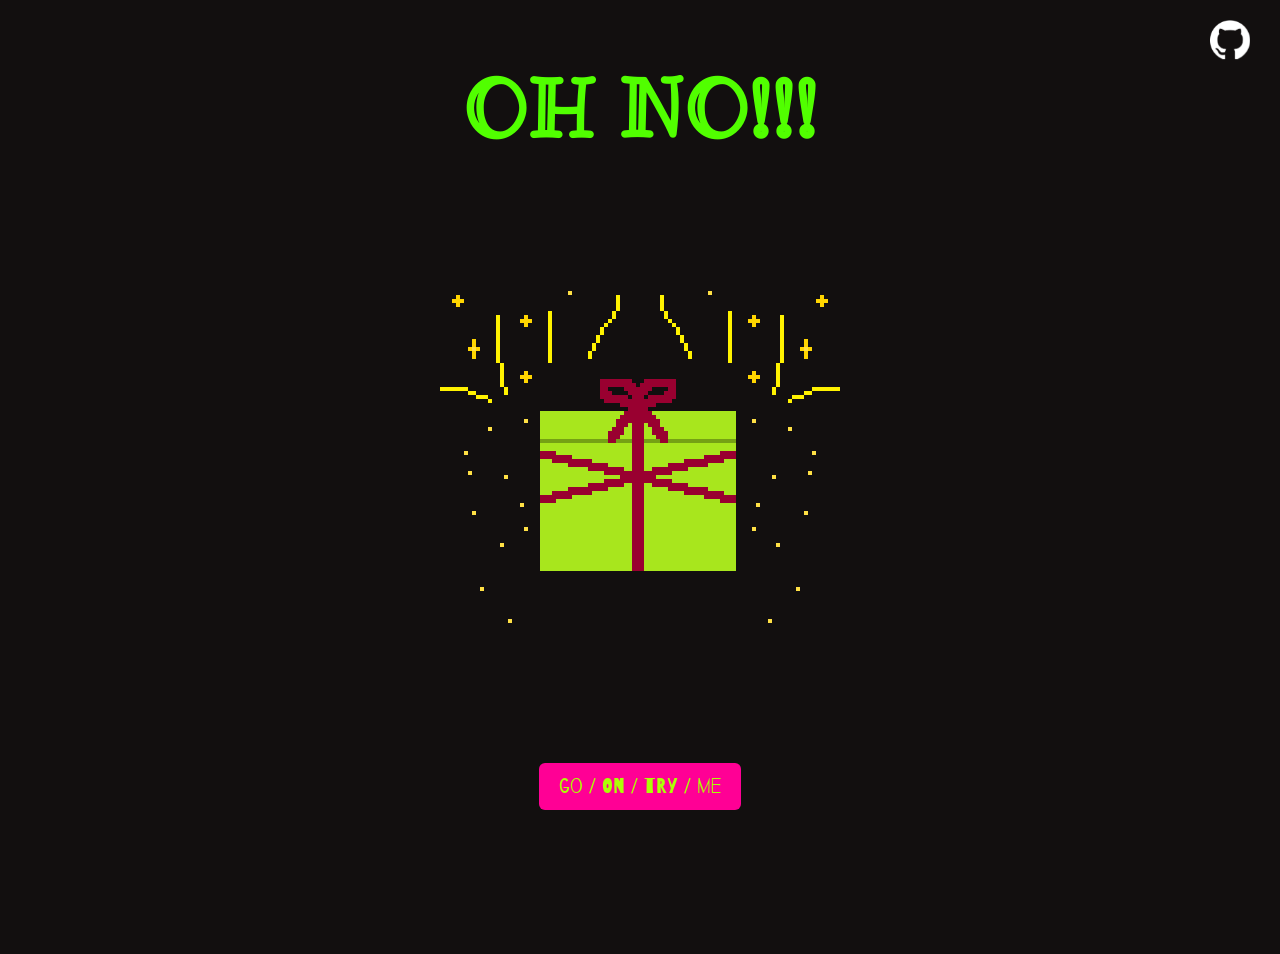
==== broken.html @ c2dd7124 "cake and cat-api" ====
<!DOCTYPE html>
<html lang="en">
	<head>
		<meta charset="UTF-8">
		<title>The Corrupt Website</title>
		<link rel="stylesheet" href="corruptedstyle.css">
		<link rel="preconnect" href="https://fonts.googleapis.com">
		<link rel="preconnect" href="https://fonts.gstatic.com" crossorigin>
		<link href="https://fonts.googleapis.com/css2?family=Barrio&family=Ribeye+Marrow&display=swap" rel="stylesheet">
	</head>

	<body>
		<h1 id="text">OH NO!!!</h1>

		<button id="button">go / on / try / me</button>

		<a href="https://github.com/Memore-is/The-Nothing-Website" target="_blank">
			<img src="github-mark-white.png" id="mark"/>
		</a>

		<img src="giftbox.gif" id="giftbox"/>

		<script src="corruptedscript.js"></script>
	</body>
</html>
---- corruptedstyle.css ----
body {
    background: rgb(18, 15, 15);
    color: #51ff00;
    font-family: 'Ribeye Marrow', system-ui;
    font-size: 40px;
    height: 100vh;
    margin: 0;
    overflow: hidden;
  }
  
  h1 {
    text-align: center;
  }
  
  button {
    background-color: rgb(255, 0, 149);
    color: #acff06;
    font-size: 20px;
    font-family: 'Barrio', system-ui;
    border: none;
    border-radius: 6px;
  
    position: absolute;
    bottom: 10%;
    left: 50%;
    transform: translateX(-50%);
    cursor: pointer;
    padding: 12px 20px;
  }
  
  #mark {
    position: fixed;
    top: 20px;
    right: 30px;
    width: 40px;
    cursor: pointer;
  }
  
  #giftbox {
    width: 10em;
    position: absolute;
    bottom: 25%;
    left: 50%;
    transform: translateX(-50%);
    cursor: pointer;
  }
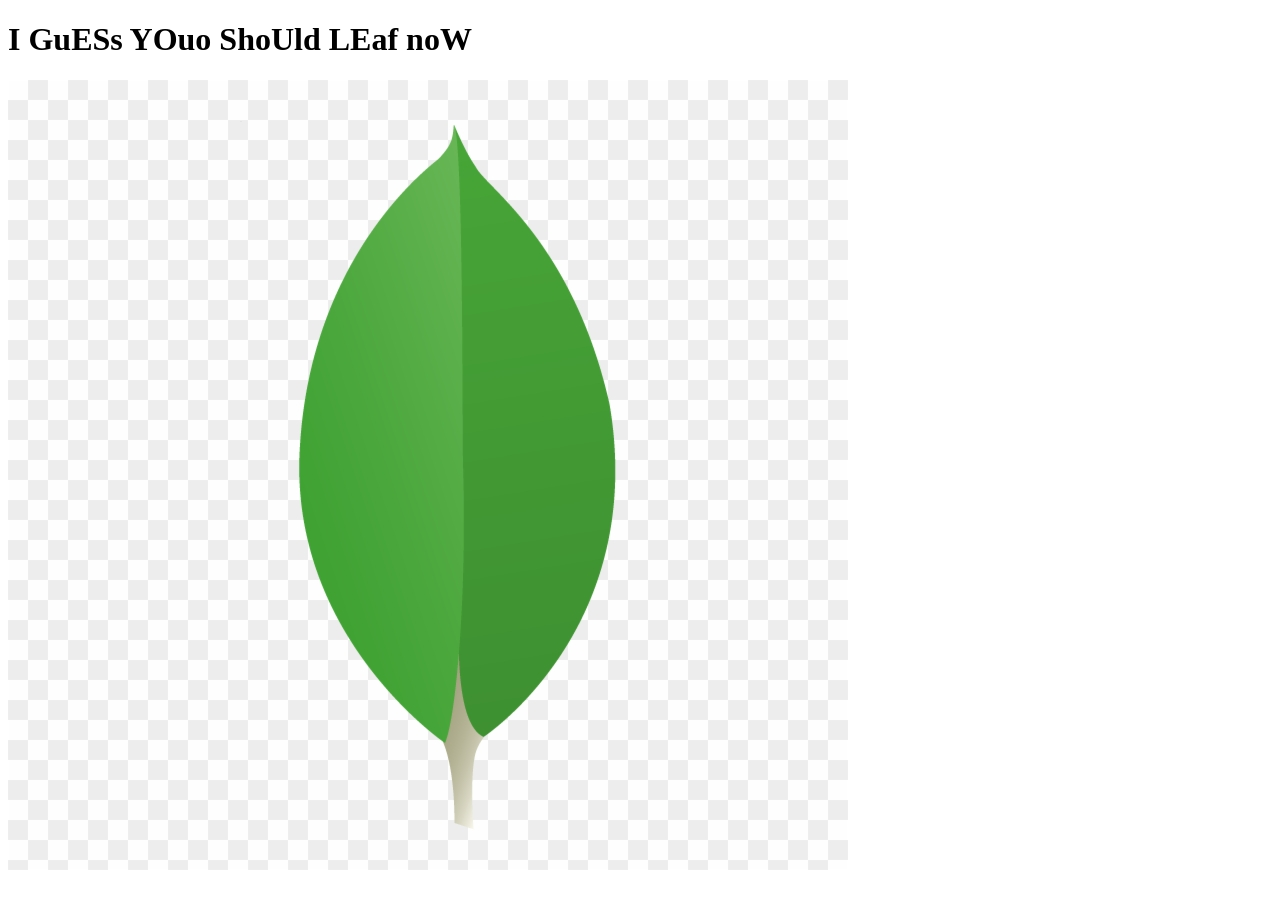
==== commit df07462e: "leaf" ====
--- a/broken.html
+++ b/broken.html
@@ -3,23 +3,13 @@
 	<head>
 		<meta charset="UTF-8">
 		<title>The Corrupt Website</title>
-		<link rel="stylesheet" href="corruptedstyle.css">
-		<link rel="preconnect" href="https://fonts.googleapis.com">
-		<link rel="preconnect" href="https://fonts.gstatic.com" crossorigin>
-		<link href="https://fonts.googleapis.com/css2?family=Barrio&family=Ribeye+Marrow&display=swap" rel="stylesheet">
 	</head>
 
 	<body>
-		<h1 id="text">OH NO!!!</h1>
+		<h1 id="text">I GuESs YOuo ShoUld LEaf noW</h1>
 
-		<button id="button">go / on / try / me</button>
-
-		<a href="https://github.com/Memore-is/The-Nothing-Website" target="_blank">
-			<img src="github-mark-white.png" id="mark"/>
+		<a href="https://en.wikipedia.org/wiki/Leaf">
+			<img src="Leaf.png" id="mark"/>
 		</a>
-
-		<img src="giftbox.gif" id="giftbox"/>
-
-		<script src="corruptedscript.js"></script>
 	</body>
-</html>+</html> 
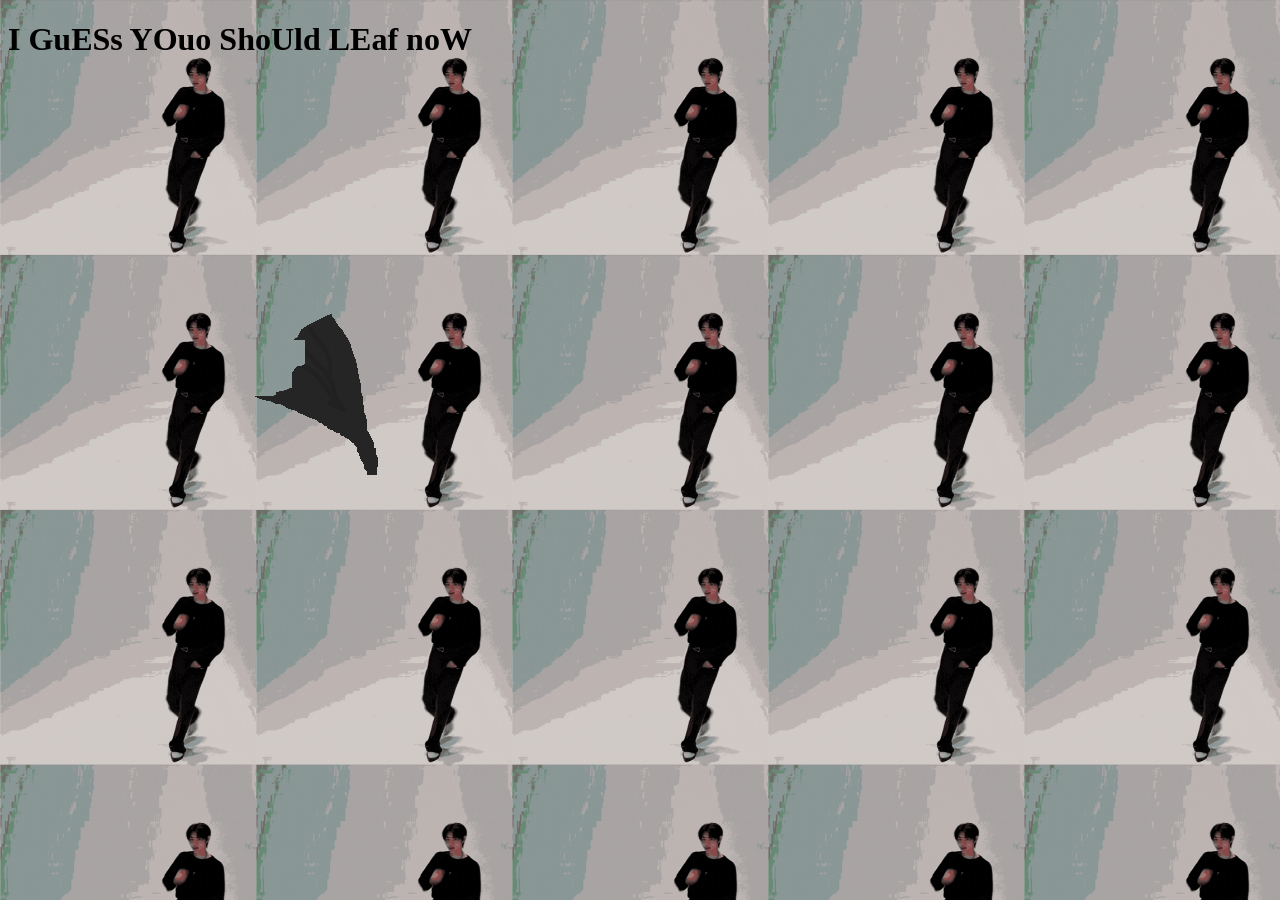
==== commit 0f6d5848: "gifs" ====
--- a/broken.html
+++ b/broken.html
@@ -3,13 +3,20 @@
 	<head>
 		<meta charset="UTF-8">
 		<title>The Corrupt Website</title>
+		<style>
+			body {
+				background-image: url(Sunghooned.gif);
+				background-repeat: repeat;
+				background-size: 20%;
+			}
+		</style>
 	</head>
 
 	<body>
 		<h1 id="text">I GuESs YOuo ShoUld LEaf noW</h1>
 
 		<a href="https://en.wikipedia.org/wiki/Leaf">
-			<img src="Leaf.png" id="mark"/>
+			<img src="Leaf.gif" id="mark"/>
 		</a>
 	</body>
 </html> 
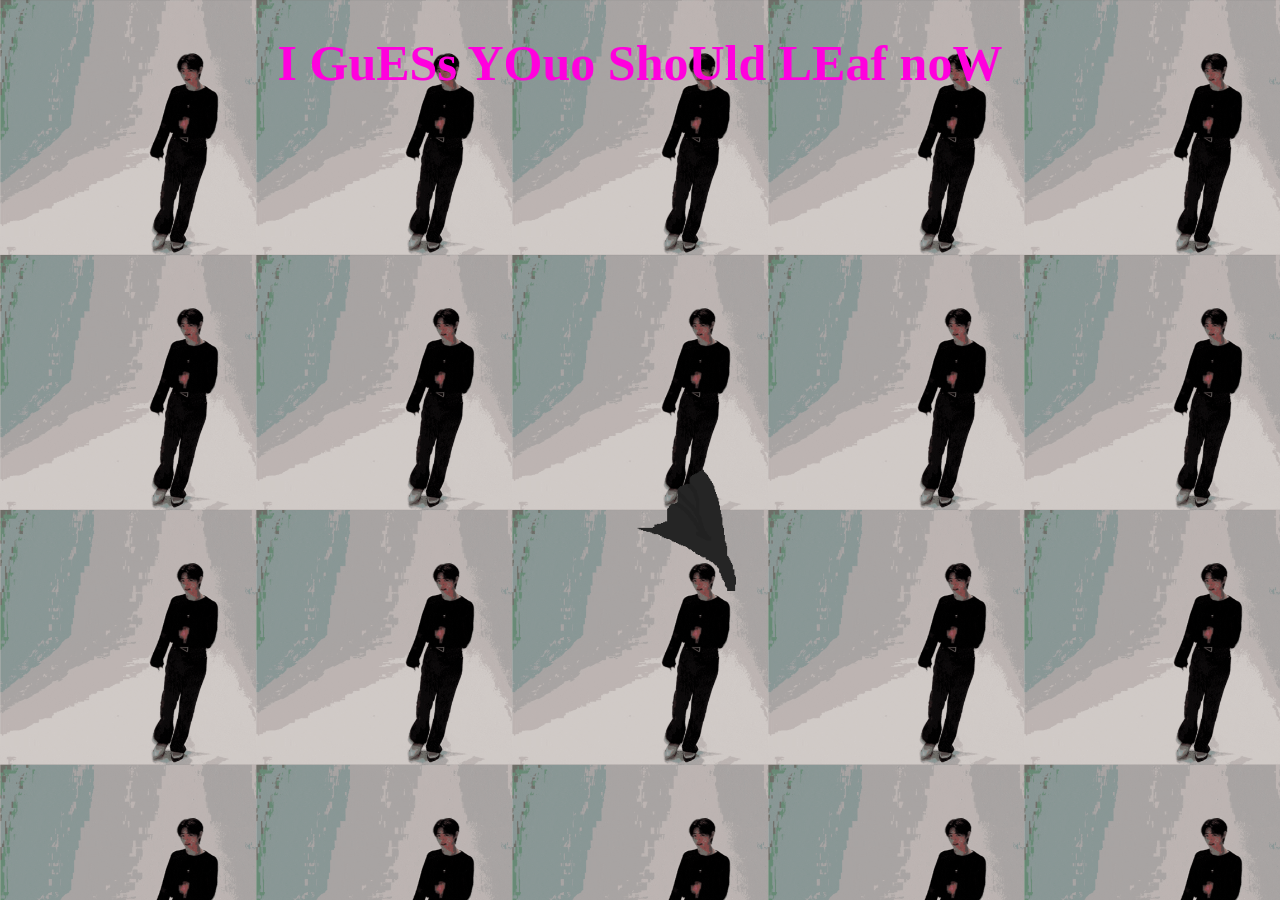
==== commit 88ce7d6d: "lnew css file for broken thingy + centered + readme update" ====
--- a/broken.html
+++ b/broken.html
@@ -3,20 +3,14 @@
 	<head>
 		<meta charset="UTF-8">
 		<title>The Corrupt Website</title>
-		<style>
-			body {
-				background-image: url(Sunghooned.gif);
-				background-repeat: repeat;
-				background-size: 20%;
-			}
-		</style>
+		<link rel="stylesheet" href="broken.css">
 	</head>
 
 	<body>
-		<h1 id="text">I GuESs YOuo ShoUld LEaf noW</h1>
+		<h1>I GuESs YOuo ShoUld LEaf noW</h1>
 
 		<a href="https://en.wikipedia.org/wiki/Leaf">
 			<img src="Leaf.gif" id="mark"/>
 		</a>
 	</body>
-</html> +</html>
--- a/broken.css
+++ b/broken.css
@@ -0,0 +1,20 @@
+body {
+  background-image: url(Sunghooned.gif);
+  background-repeat: repeat;
+  background-size: 20%;
+}
+
+h1 {
+  text-align: center;
+  color: rgb(255, 0, 221);
+  font-size: 50px;
+}
+
+#mark {
+  width: 25em;
+  position: absolute;
+  bottom: 25%;
+  left: 50%;
+  transform: translateX(-50%);
+  cursor: pointer;
+}
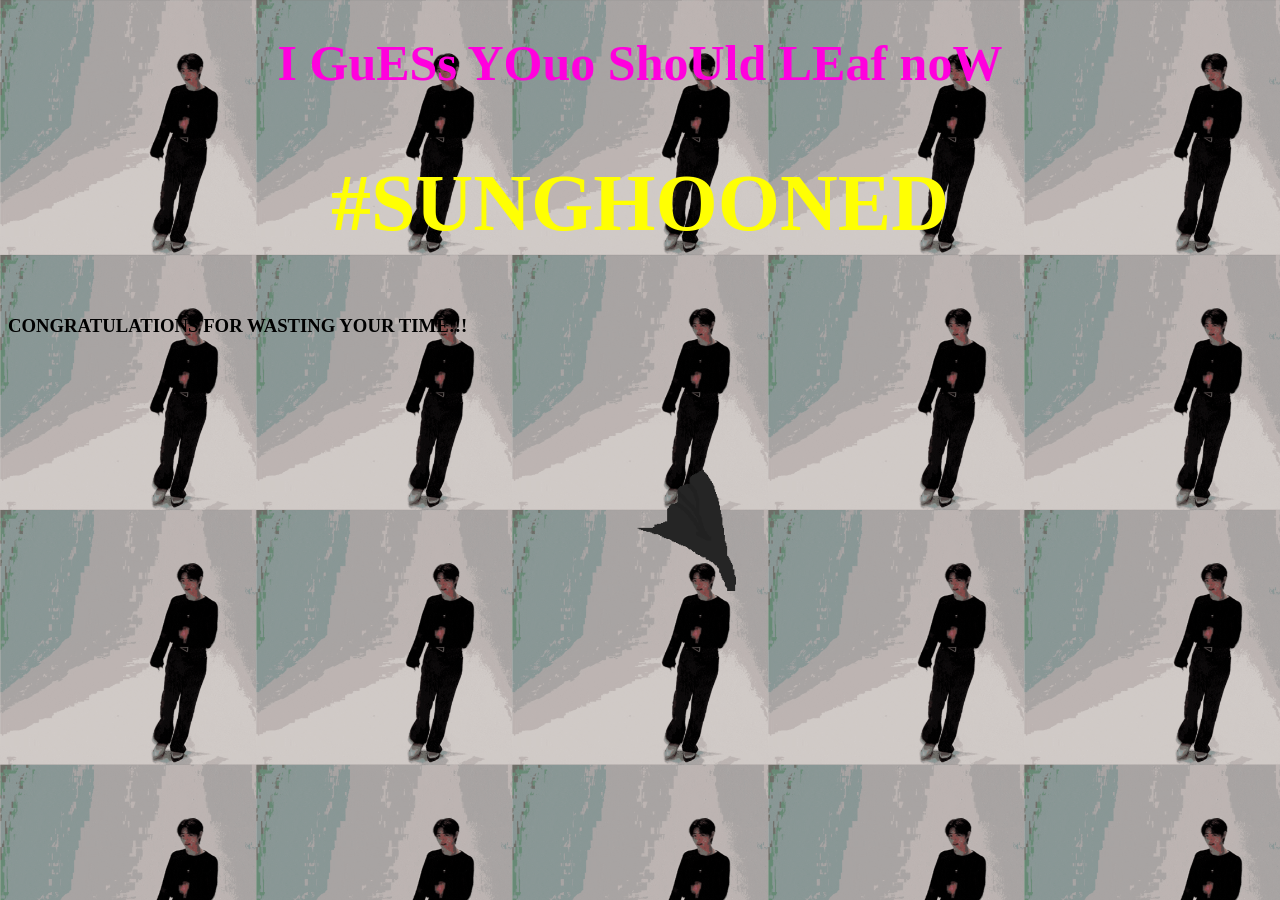
==== commit a7cb55ee: "out of ideas but more text" ====
--- a/broken.html
+++ b/broken.html
@@ -12,5 +12,8 @@
 		<a href="https://en.wikipedia.org/wiki/Leaf">
 			<img src="Leaf.gif" id="mark"/>
 		</a>
+
+		<h2>#SUNGHOONED</h2>
+		<h3>CONGRATULATIONS FOR WASTING YOUR TIME!!!</h3>
 	</body>
 </html>
--- a/broken.css
+++ b/broken.css
@@ -10,6 +10,12 @@
   font-size: 50px;
 }
 
+h2 {
+  text-align: center;
+  color: rgb(255, 255, 3);
+  font-size: 80px;
+}
+
 #mark {
   width: 25em;
   position: absolute;
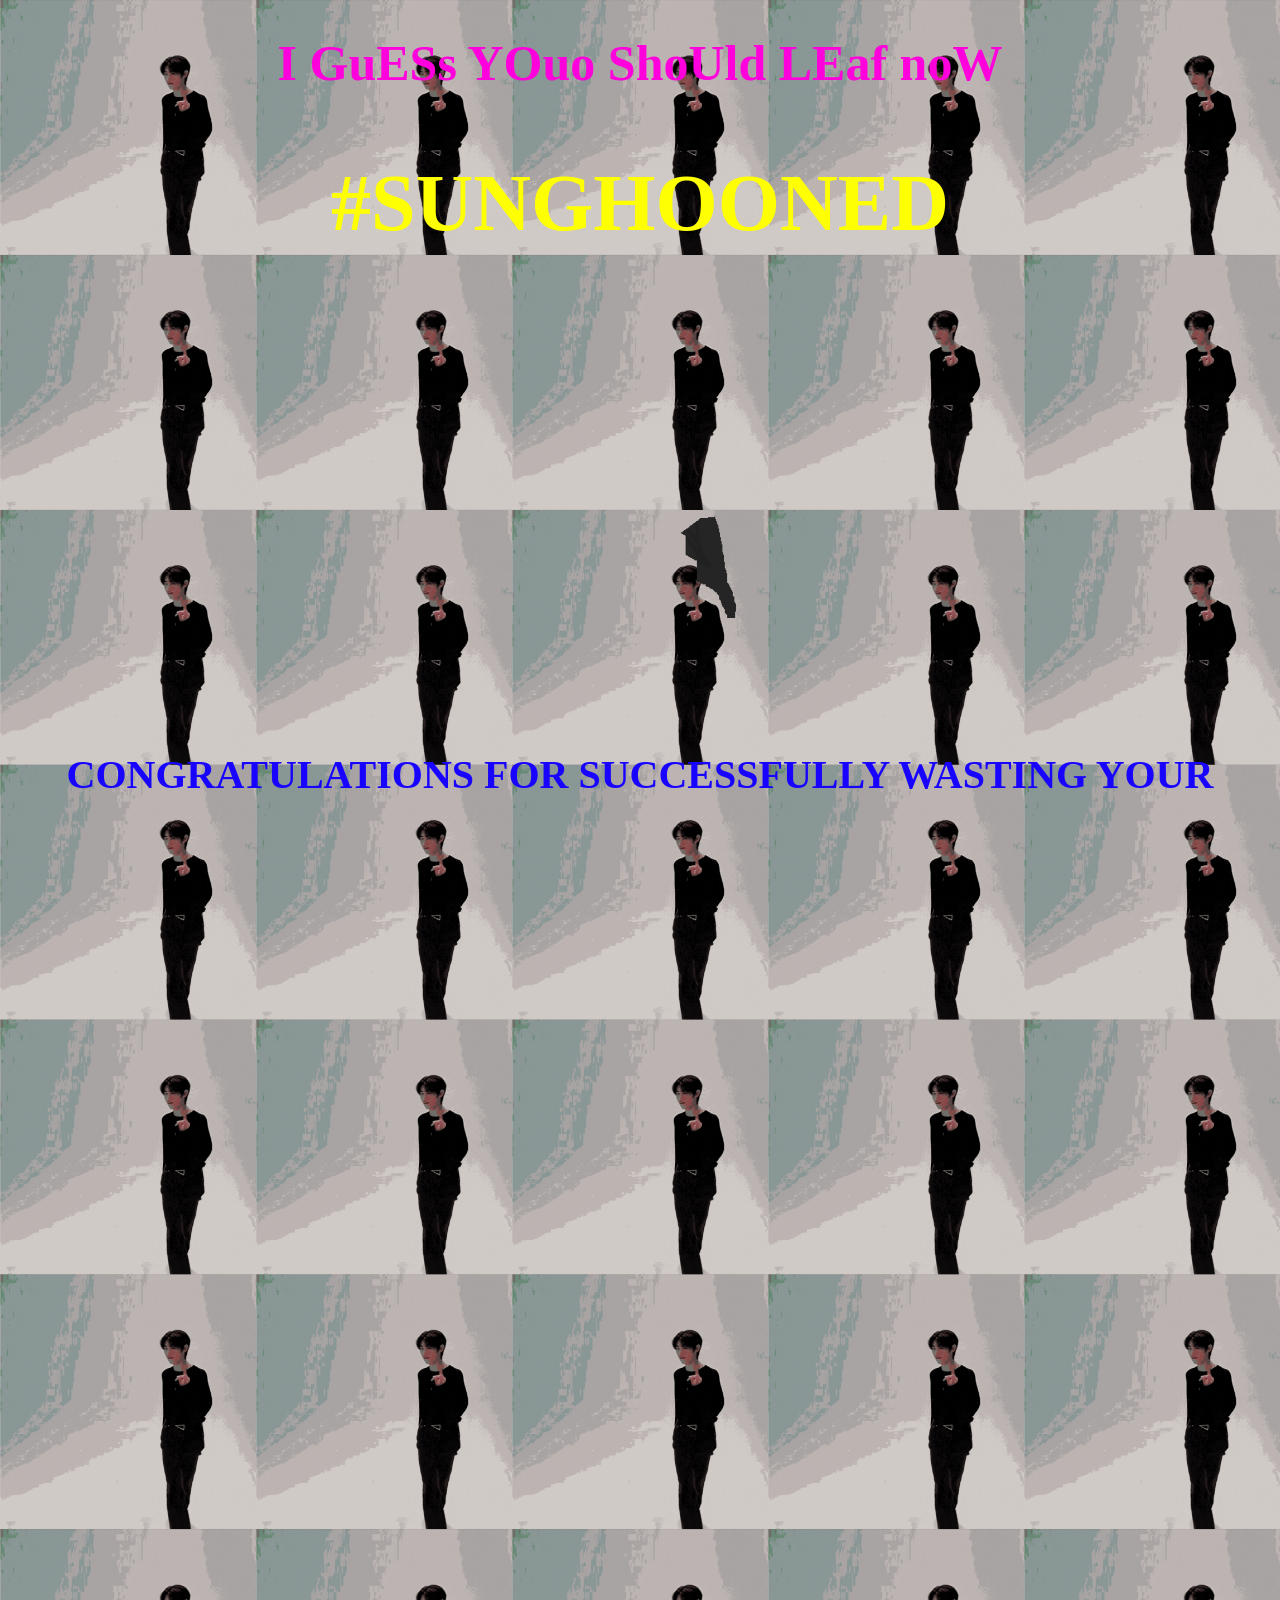
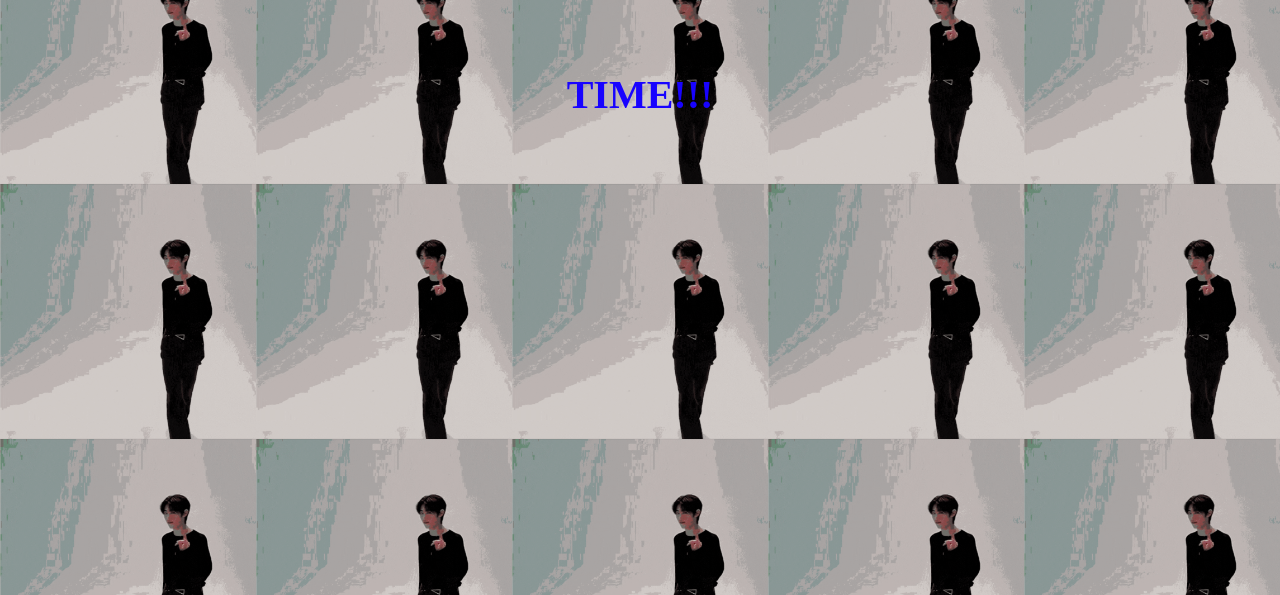
==== commit 5c0b5658: "some polishing" ====
--- a/broken.html
+++ b/broken.html
@@ -14,6 +14,7 @@
 		</a>
 
 		<h2>#SUNGHOONED</h2>
-		<h3>CONGRATULATIONS FOR WASTING YOUR TIME!!!</h3>
+		<h3>CONGRATULATIONS FOR SUCCESSFULLY WASTING YOUR TIME!!!</h3>
+
 	</body>
 </html>
--- a/broken.css
+++ b/broken.css
@@ -16,10 +16,17 @@
   font-size: 80px;
 }
 
+h3 {
+  text-align: center;
+  color: rgb(24, 3, 255);
+  font-size: 40px;
+  line-height: 23;
+}
+
 #mark {
   width: 25em;
   position: absolute;
-  bottom: 25%;
+  bottom: 22%;
   left: 50%;
   transform: translateX(-50%);
   cursor: pointer;
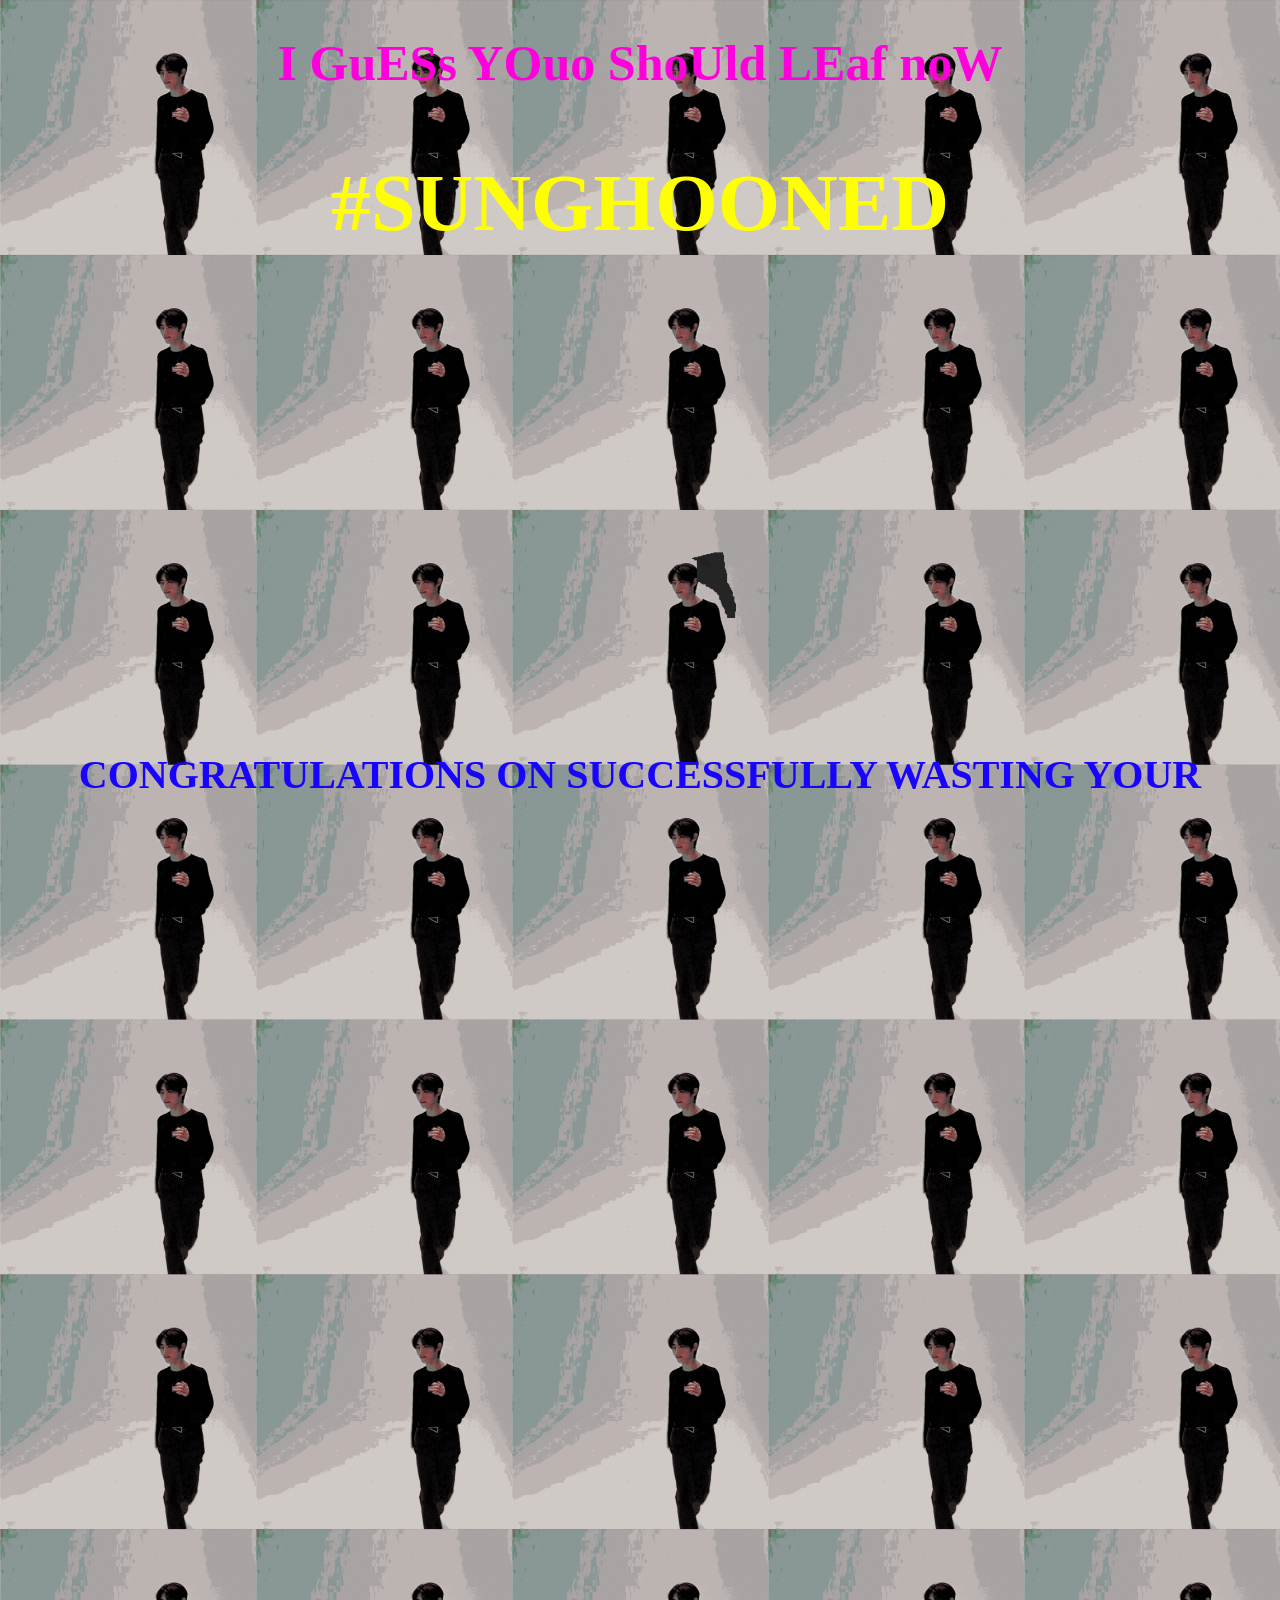
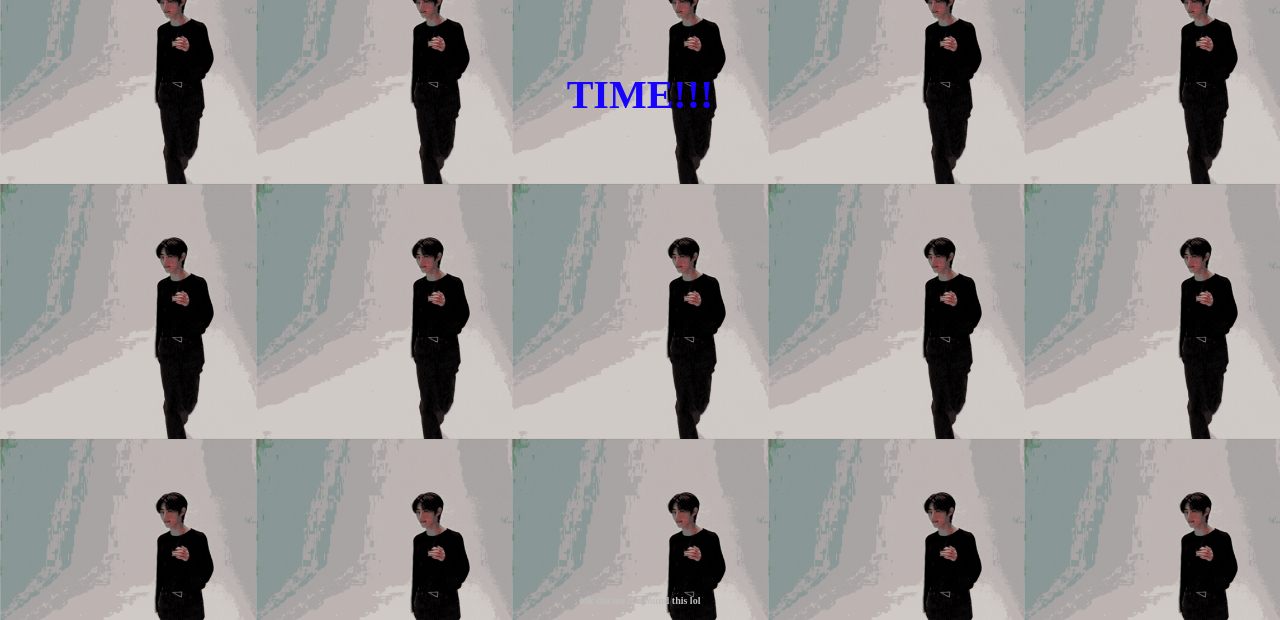
==== commit bfc64e8e: "ehh boring secret msg" ====
--- a/broken.html
+++ b/broken.html
@@ -14,7 +14,7 @@
 		</a>
 
 		<h2>#SUNGHOONED</h2>
-		<h3>CONGRATULATIONS FOR SUCCESSFULLY WASTING YOUR TIME!!!</h3>
-
+		<h3>CONGRATULATIONS ON SUCCESSFULLY WASTING YOUR TIME!!!</h3>
+		<h4>idk dm me if u found this lol</h4>
 	</body>
 </html>
--- a/broken.css
+++ b/broken.css
@@ -23,6 +23,12 @@
   line-height: 23;
 }
 
+h4 {
+  text-align: center;
+  color: rgb(189, 189, 189);
+  font-size: 10px;
+}
+
 #mark {
   width: 25em;
   position: absolute;
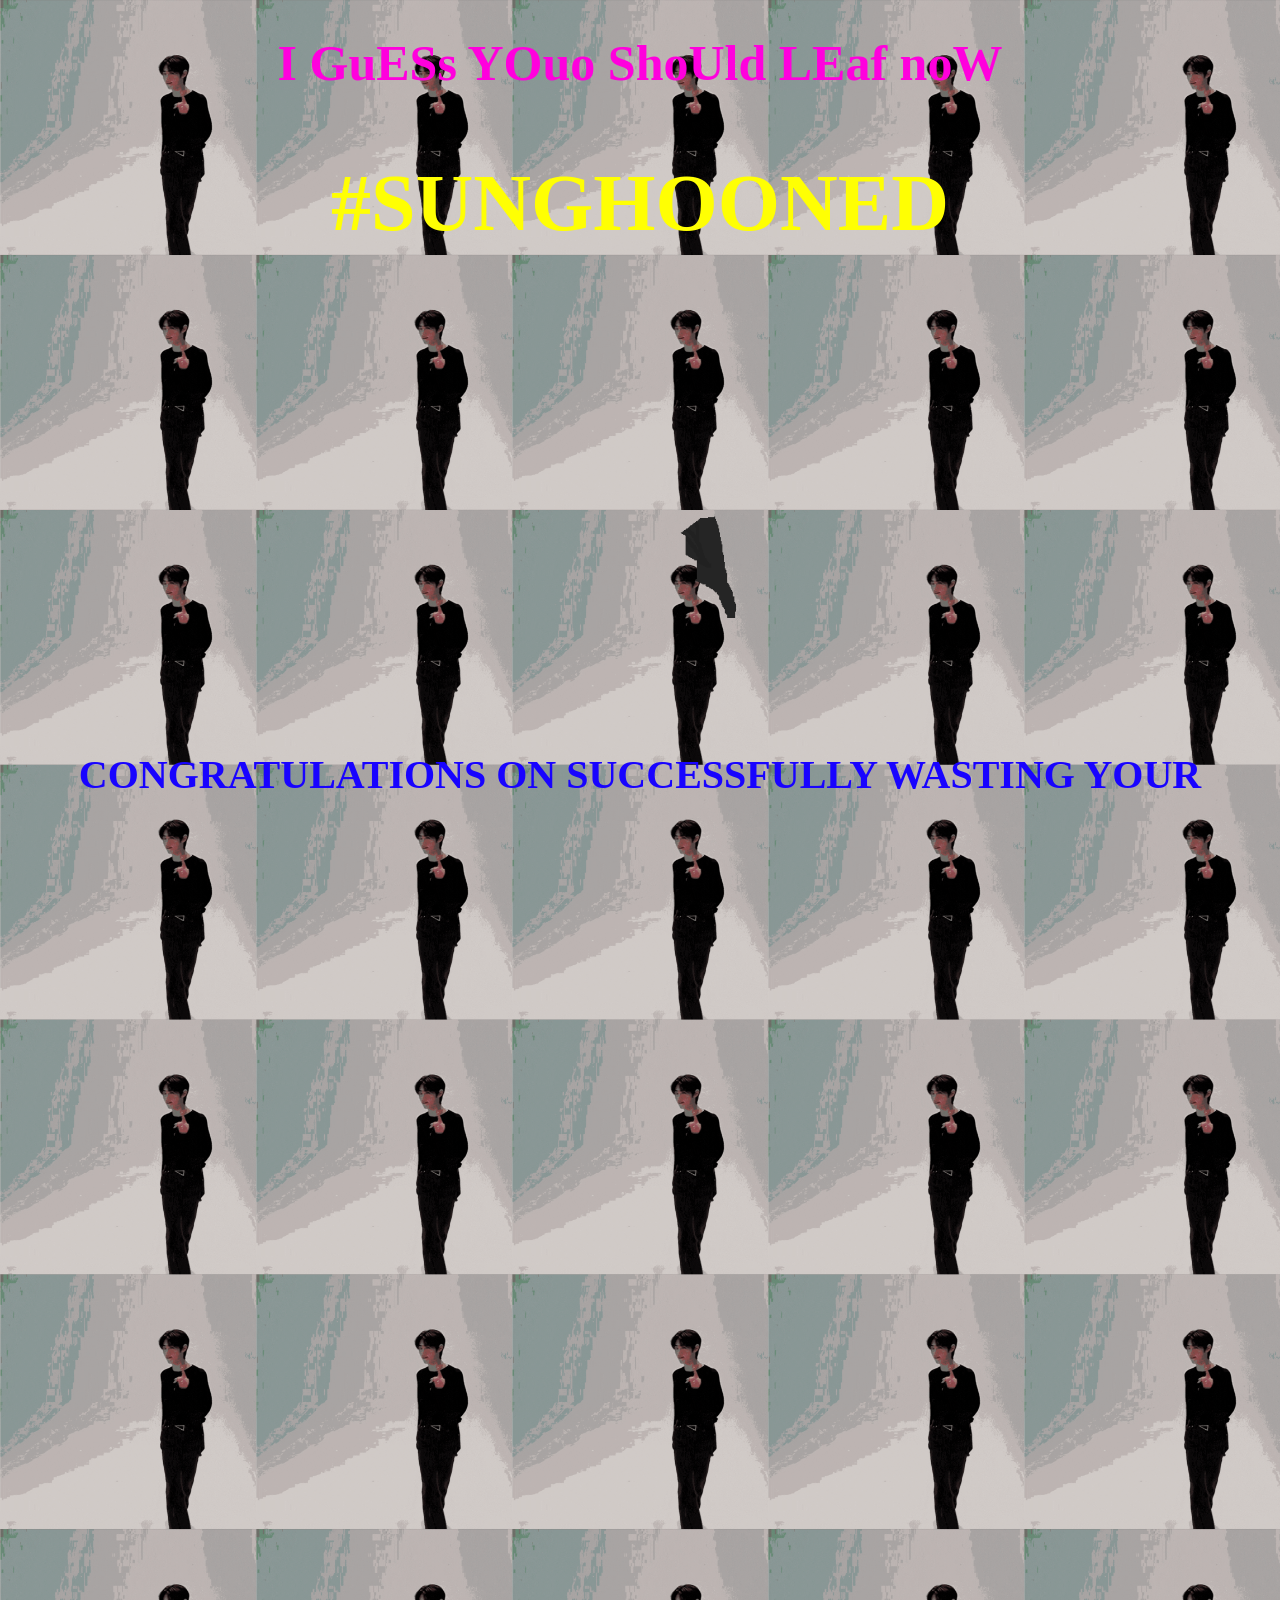
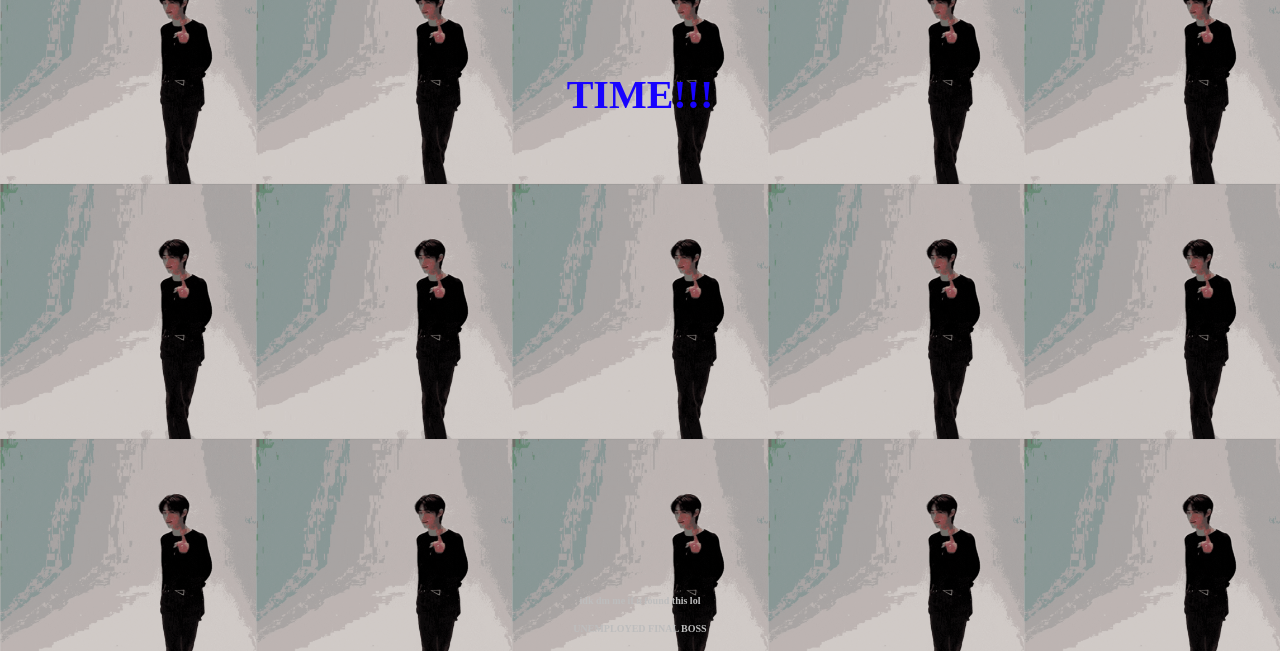
==== commit 1622f865: "more  pannic fix" ====
--- a/broken.html
+++ b/broken.html
@@ -16,5 +16,6 @@
 		<h2>#SUNGHOONED</h2>
 		<h3>CONGRATULATIONS ON SUCCESSFULLY WASTING YOUR TIME!!!</h3>
 		<h4>idk dm me if u found this lol</h4>
+		<h5>UNEMPLOYED FINAL BOSS</h5>
 	</body>
 </html>
--- a/broken.css
+++ b/broken.css
@@ -23,7 +23,7 @@
   line-height: 23;
 }
 
-h4 {
+h4, h5 {
   text-align: center;
   color: rgb(189, 189, 189);
   font-size: 10px;
